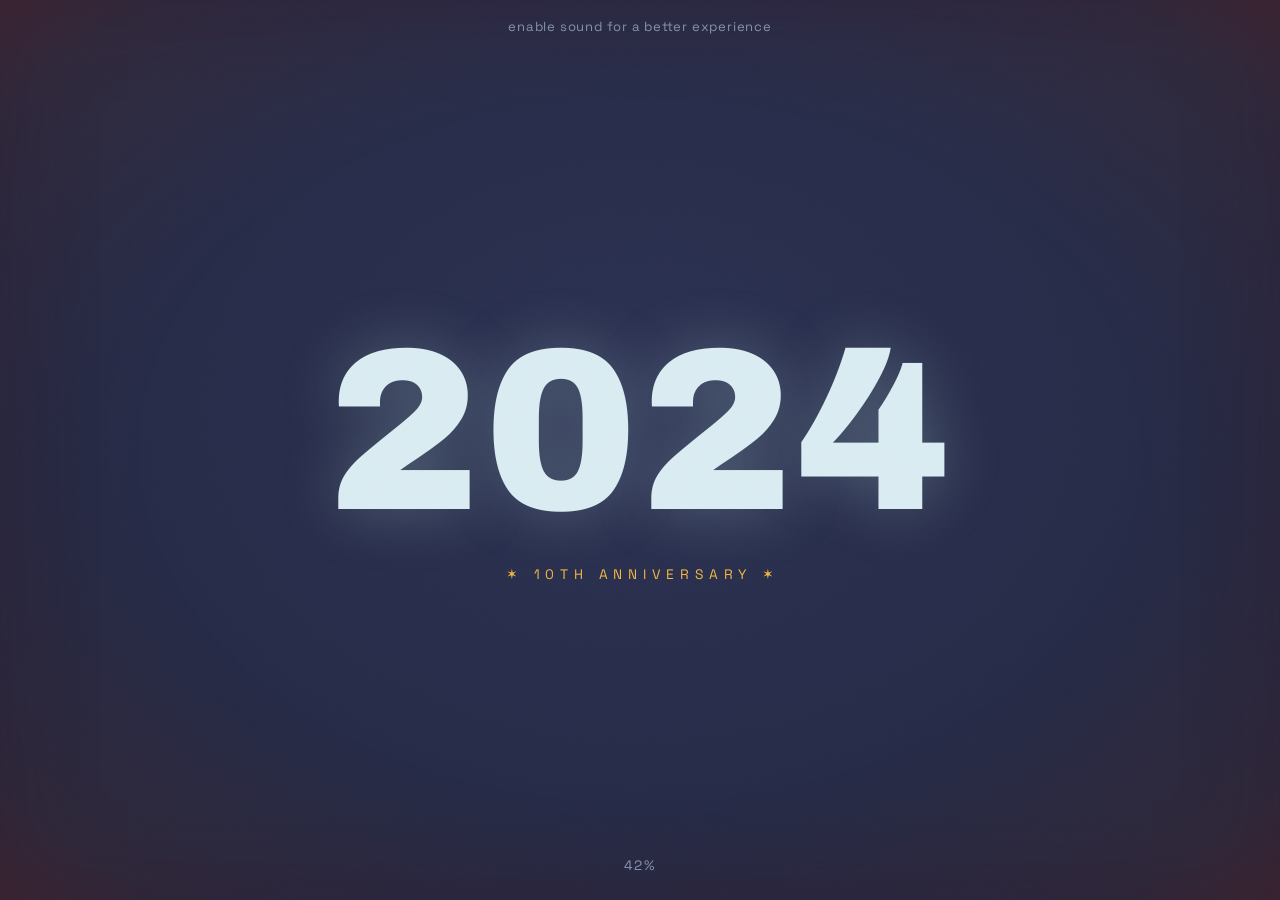
==== index.html @ e43813e8 "Ten Years of Baba - Baba Entertainment 10th anniversary site Interactive comic-scrapbook (2016-2026)" ====
<!DOCTYPE html>
<html lang="en">
<head>
  <meta charset="utf-8" />
  <meta name="viewport" content="width=device-width, initial-scale=1" />
  <title>Ten Years of Baba | Baba Entertainment</title>
  <meta name="description" content="Ten Years of Baba — the interactive anniversary scrapbook of Baba Entertainment, 2016–2026. Scroll through a decade of play, year by year." />
  <link rel="preconnect" href="https://fonts.googleapis.com" />
  <link rel="preconnect" href="https://fonts.gstatic.com" crossorigin />
  <link href="https://fonts.googleapis.com/css2?family=Archivo+Black&family=Patrick+Hand&family=Space+Grotesk:wght@400;500;700&display=swap" rel="stylesheet" />
  <link rel="stylesheet" href="css/style.css" />
</head>
<body>
  <div id="app"></div>
  <div class="grain"></div>
  <div class="vignette"></div>
  <script src="js/app.js"></script>
</body>
</html>
---- css/style.css ----
/* ============================================================
   TEN YEARS OF BABA — Baba Entertainment 10th anniversary
   Interactive year-by-year scrapbook.
   All content lives in content.json — this file is look & motion.
   ============================================================ */

@property --dot {
  syntax: "<number>";
  inherits: false;
  initial-value: 0;
}

:root {
  --ink: #1c1f2e;
  --navy: #262b47;
  --navy-deep: #1e2238;
  --paper: #e3e6ea;
  --paper-hi: #f4f5f7;
  --mist: #c9cdd6;
  --accent: #e8643c;
  --accent-dark: #c84e2b;
  --teal: #bfe9e2;
  --teal-deep: #6fc7bd;
  --gold: #f2b441;

  --font-display: "Archivo Black", "Arial Black", sans-serif;
  --font-ui: "Space Grotesk", "Segoe UI", sans-serif;
  --font-hand: "Patrick Hand", "Comic Sans MS", cursive;
}

* { margin: 0; padding: 0; box-sizing: border-box; }

html, body {
  height: 100%;
  overflow: hidden;
  background: var(--navy);
  font-family: var(--font-ui);
  color: var(--ink);
  -webkit-font-smoothing: antialiased;
}

a { color: inherit; text-decoration: none; }
button { font: inherit; background: none; border: none; cursor: pointer; color: inherit; }

#app { position: fixed; inset: 0; }

/* ---------- film grain + vignette overlays ---------- */
.grain {
  position: fixed; inset: -100px; z-index: 90; pointer-events: none;
  background-image: url("data:image/svg+xml,%3Csvg xmlns='http://www.w3.org/2000/svg' width='220' height='220'%3E%3Cfilter id='n'%3E%3CfeTurbulence type='fractalNoise' baseFrequency='0.9' numOctaves='2' stitchTiles='stitch'/%3E%3CfeColorMatrix type='saturate' values='0'/%3E%3C/filter%3E%3Crect width='100%25' height='100%25' filter='url(%23n)' opacity='0.55'/%3E%3C/svg%3E");
  opacity: 0.16;
  mix-blend-mode: overlay;
  animation: grain-jitter 0.9s steps(6) infinite;
}
@keyframes grain-jitter {
  0% { transform: translate(0, 0); }
  20% { transform: translate(-30px, 20px); }
  40% { transform: translate(25px, -35px); }
  60% { transform: translate(-20px, -15px); }
  80% { transform: translate(35px, 25px); }
  100% { transform: translate(0, 0); }
}

.vignette {
  position: fixed; inset: 0; z-index: 91; pointer-events: none;
  background:
    radial-gradient(ellipse at center, transparent 55%, rgba(120, 60, 50, 0.18) 88%, rgba(110, 45, 40, 0.42) 100%);
  box-shadow: inset 0 0 90px rgba(40, 25, 50, 0.35);
}

/* ---------- intro / loader ---------- */
.intro {
  position: fixed; inset: 0; z-index: 80;
  background:
    radial-gradient(ellipse at 50% 45%, #2c3252 0%, var(--navy) 55%, var(--navy-deep) 100%);
  color: var(--teal);
  display: flex; flex-direction: column;
  align-items: center; justify-content: center;
  transition: opacity 1.1s ease, visibility 1.1s;
  cursor: pointer;
}
.intro.hidden { opacity: 0; visibility: hidden; pointer-events: none; }

.intro-hint {
  position: absolute; top: 18px; left: 0; width: 100%;
  text-align: center;
  font-size: 0.82rem; letter-spacing: 0.06em;
  color: #8fa3c0;
}

.intro-year {
  font-family: var(--font-display);
  font-size: clamp(6rem, 18vw, 15rem);
  line-height: 1;
  letter-spacing: 0.01em;
  color: #d9ecf2;
  text-shadow: 0 0 60px rgba(191, 233, 226, 0.25);
  user-select: none;
  font-variant-numeric: tabular-nums;
}

.intro-progress {
  position: absolute; bottom: 26px; left: 0; width: 100%;
  text-align: center;
  font-size: 0.85rem; letter-spacing: 0.08em;
  color: #8fa3c0;
  min-height: 1.2em;
}

.intro-enter {
  display: flex; gap: 14px; margin-top: 34px;
  opacity: 0; transform: translateY(14px);
  transition: opacity 0.7s ease, transform 0.7s ease;
  pointer-events: none;
}
.intro.ready .intro-enter { opacity: 1; transform: none; pointer-events: auto; }
.intro-enter button {
  font-family: var(--font-ui);
  font-size: 0.85rem; letter-spacing: 0.1em;
  color: #d9ecf2;
  border: 1px solid rgba(217, 236, 242, 0.55);
  padding: 11px 22px;
  background: rgba(217, 236, 242, 0.04);
  transition: background 0.25s, color 0.25s;
}
.intro-enter button:hover { background: #d9ecf2; color: var(--navy); }

/* ---------- iris page transition ---------- */
.iris {
  position: fixed; inset: 0; z-index: 70; pointer-events: none;
  background: var(--navy-deep);
  opacity: 0;
  transition: opacity 0.55s ease;
}
.iris.on { opacity: 1; pointer-events: auto; }

/* ---------- page chrome (header / footer) ---------- */
.chrome { position: fixed; inset: 0; z-index: 50; pointer-events: none; }
.chrome > * { pointer-events: auto; }

.hdr {
  position: absolute; top: 0; left: 0; width: 100%;
  display: flex; align-items: flex-start; justify-content: space-between;
  padding: 18px 24px 0;
  font-size: 0.82rem; letter-spacing: 0.14em; text-transform: uppercase;
}
.hdr-left { display: flex; gap: 18px; align-items: baseline; white-space: nowrap; }
.hdr-left .hdr-yearnum { font-weight: 700; }
.hdr-left .hdr-sep { opacity: 0.35; }

.hdr-center {
  position: absolute; left: 50%; top: 0; transform: translateX(-50%);
  display: flex; align-items: flex-start; gap: 26px;
}
.hdr-center .hdr-link {
  margin-top: 14px;
  padding-bottom: 4px;
  border-bottom: 1px solid currentColor;
  transition: opacity 0.2s;
}
.hdr-center .hdr-link:hover { opacity: 0.55; }

/* the diamond logo */
.logo {
  display: flex; flex-direction: column; align-items: center;
  transform-origin: top center;
  filter: drop-shadow(0 4px 10px rgba(30, 34, 56, 0.25));
  transition: transform 0.3s ease;
}
.logo:hover { transform: scale(1.06) rotate(-2deg); }
.logo-card {
  background: var(--teal);
  border: 2px solid var(--ink);
  padding: 7px 13px 6px;
  text-align: center;
  clip-path: polygon(8% 0, 92% 0, 100% 55%, 50% 100%, 0 55%);
  min-width: 118px;
}
.logo-top {
  font-family: var(--font-display);
  font-size: 1.02rem; line-height: 1;
  color: var(--accent);
  -webkit-text-stroke: 0.6px var(--ink);
  letter-spacing: 0.02em;
  transform: skewX(-6deg);
}
.logo-bottom {
  font-family: var(--font-display);
  font-size: 0.78rem; line-height: 1.25;
  color: #eef7f5;
  -webkit-text-stroke: 0.5px var(--ink);
  transform: skewX(-6deg);
  margin-bottom: 8px;
}

.hdr-right { display: flex; gap: 14px; align-items: center; }
.sound-toggle { letter-spacing: 0.14em; opacity: 0.7; transition: opacity 0.2s; }
.sound-toggle:hover { opacity: 1; }
.sound-toggle.muted { text-decoration: line-through; }

.ftr {
  position: absolute; bottom: 0; left: 0; width: 100%;
  display: flex; align-items: center; justify-content: space-between;
  padding: 0 24px 16px;
  font-size: 0.8rem; letter-spacing: 0.1em;
}
.ftr-center {
  position: absolute; left: 50%; transform: translateX(-50%);
  text-transform: uppercase; font-size: 0.74rem; letter-spacing: 0.1em;
  opacity: 0.75;
  white-space: nowrap;
}
.ftr a { border-bottom: 1px solid transparent; transition: border-color 0.2s; }
.ftr a:hover { border-color: currentColor; }

/* ---------- year chapter page ---------- */
.page { position: absolute; inset: 0; }

.page-year {
  background:
    radial-gradient(900px 480px at 18% 30%, rgba(38, 43, 71, 0.10), transparent 70%),
    radial-gradient(800px 520px at 78% 64%, rgba(38, 43, 71, 0.12), transparent 70%),
    radial-gradient(700px 420px at 55% 12%, rgba(255, 255, 255, 0.5), transparent 70%),
    linear-gradient(160deg, var(--paper-hi) 0%, var(--paper) 48%, var(--mist) 100%);
  color: var(--ink);
}

/* giant ghost year behind the strip */
.ghost-year {
  position: absolute; top: 50%; left: 0;
  transform: translateY(-50%);
  font-family: var(--font-display);
  font-size: clamp(18rem, 55vh, 34rem);
  line-height: 1;
  color: rgba(38, 43, 71, 0.05);
  white-space: nowrap;
  user-select: none;
  will-change: transform;
}

/* the horizontal strip */
.strip {
  position: absolute; top: 0; left: 0; height: 100%;
  display: flex; align-items: center;
  gap: clamp(60px, 8vw, 140px);
  padding: 0 max(12vw, 120px);
  will-change: transform;
}

/* one comic panel = photo placeholder + bubble */
.panel {
  position: relative;
  flex: 0 0 auto;
  width: clamp(340px, 44vw, 660px);
  aspect-ratio: 4 / 3;
}
.panel:nth-child(odd) { transform: rotate(-0.8deg) translateY(2.5%); }
.panel:nth-child(even) { transform: rotate(0.7deg) translateY(-2.5%); }

.panel-frame {
  position: absolute; inset: 0;
  background: #fff;
  border: 3px solid var(--ink);
  border-radius: 4px;
  box-shadow: 7px 9px 0 rgba(28, 31, 46, 0.16);
  overflow: hidden;

  /* halftone-dot reveal */
  --dot: 0;
  -webkit-mask-image: radial-gradient(circle, #000 calc(var(--dot) * 1%), transparent calc(var(--dot) * 1% + 14%));
  mask-image: radial-gradient(circle, #000 calc(var(--dot) * 1%), transparent calc(var(--dot) * 1% + 14%));
  -webkit-mask-size: 18px 18px;
  mask-size: 18px 18px;
  -webkit-mask-repeat: repeat;
  mask-repeat: repeat;
  transition: --dot 1.1s cubic-bezier(0.25, 0.7, 0.3, 1);
}
.panel.on .panel-frame { --dot: 100; }

/* graceful fallback if @property unsupported */
@supports not (background: paint(x)) {
  .panel-frame { mask-image: none; -webkit-mask-image: none; opacity: 0; transition: opacity 0.9s ease; }
  .panel.on .panel-frame { opacity: 1; }
}

.panel-photo {
  position: absolute; inset: 0;
  width: 100%; height: 100%;
  object-fit: cover;
  filter: grayscale(1) contrast(1.06) brightness(1.02);
}

/* placeholder shown until a real photo is dropped in /photos */
.panel-placeholder {
  position: absolute; inset: 0;
  display: flex; flex-direction: column;
  align-items: center; justify-content: center; gap: 10px;
  background:
    radial-gradient(circle at 30% 25%, rgba(38, 43, 71, 0.07), transparent 55%),
    radial-gradient(circle at 75% 70%, rgba(38, 43, 71, 0.09), transparent 50%),
    repeating-linear-gradient(45deg, #f1f2f4 0 14px, #e9ebee 14px 28px);
  color: #8a90a3;
  text-align: center;
  padding: 18px;
}
.panel-placeholder::before {
  content: "";
  width: 58px; height: 44px;
  border: 3px solid currentColor; border-radius: 6px;
  background:
    radial-gradient(circle at 50% 58%, currentColor 0 9px, transparent 10px),
    linear-gradient(currentColor 0 0) 50% -6px / 26px 10px no-repeat;
  opacity: 0.55;
}
.panel-placeholder .ph-label {
  font-size: 0.78rem; letter-spacing: 0.12em; text-transform: uppercase;
}
.panel-placeholder .ph-path {
  font-family: monospace; font-size: 0.8rem;
  background: rgba(38, 43, 71, 0.08);
  padding: 3px 10px; border-radius: 3px;
}

/* halftone corner decoration on each panel */
.panel-dots {
  position: absolute; right: -26px; bottom: -22px;
  width: 110px; height: 90px;
  background-image: radial-gradient(circle, rgba(28, 31, 46, 0.5) 0 2.2px, transparent 2.6px);
  background-size: 11px 11px;
  -webkit-mask-image: radial-gradient(ellipse at 70% 70%, #000 30%, transparent 72%);
  mask-image: radial-gradient(ellipse at 70% 70%, #000 30%, transparent 72%);
  z-index: -1;
}

/* ---------- speech bubble ---------- */
.bubble {
  position: absolute;
  max-width: min(72%, 330px);
  background: #fff;
  border: 2.5px solid var(--ink);
  border-radius: 14px;
  padding: 12px 18px;
  font-family: var(--font-hand);
  font-size: clamp(1rem, 1.45vw, 1.3rem);
  line-height: 1.25;
  text-align: center;
  box-shadow: 4px 5px 0 rgba(28, 31, 46, 0.18);
  z-index: 3;
  opacity: 0;
  transform: scale(0.5) rotate(-4deg);
  transition: opacity 0.45s ease 0.55s, transform 0.55s cubic-bezier(0.34, 1.56, 0.64, 1) 0.55s;
}
.panel.on .bubble { opacity: 1; transform: scale(1) rotate(0deg); }

.bubble::after {
  content: "";
  position: absolute;
  width: 16px; height: 16px;
  background: #fff;
  border-right: 2.5px solid var(--ink);
  border-bottom: 2.5px solid var(--ink);
}

.bubble.top-left    { top: -12%; left: -6%; }
.bubble.top-right   { top: -12%; right: -6%; }
.bubble.bottom-left { bottom: -12%; left: -6%; }
.bubble.bottom-right{ bottom: -12%; right: -6%; }

.bubble.top-left::after,
.bubble.top-right::after { bottom: -10px; transform: rotate(45deg); }
.bubble.top-left::after { left: 26px; }
.bubble.top-right::after { right: 26px; }

.bubble.bottom-left::after,
.bubble.bottom-right::after { top: -10px; transform: rotate(-135deg); }
.bubble.bottom-left::after { left: 26px; }
.bubble.bottom-right::after { right: 26px; }

/* ---------- chapter title card (first slide) ---------- */
.title-card {
  flex: 0 0 auto;
  display: flex; flex-direction: column; justify-content: center;
  min-width: clamp(300px, 34vw, 520px);
}
.title-card .tc-label {
  font-size: 0.85rem; letter-spacing: 0.3em; text-transform: uppercase;
  color: var(--accent);
  margin-bottom: 10px;
}
.title-card .tc-year {
  font-family: var(--font-display);
  font-size: clamp(4.5rem, 10vw, 8.5rem);
  line-height: 0.95;
  background: linear-gradient(100deg, var(--ink) 0%, var(--ink) 34%, var(--accent) 46%, var(--gold) 54%, var(--ink) 66%, var(--ink) 100%);
  background-size: 260% 100%;
  -webkit-background-clip: text;
  background-clip: text;
  color: transparent;
  animation: shimmer 4.5s linear infinite;
}
@keyframes shimmer {
  from { background-position: 130% 0; }
  to   { background-position: -130% 0; }
}
.title-card .tc-title {
  font-family: var(--font-hand);
  font-size: clamp(1.5rem, 2.6vw, 2.3rem);
  margin-top: 12px;
  color: var(--navy);
}
.title-card .tc-scroll {
  margin-top: 28px;
  font-size: 0.75rem; letter-spacing: 0.22em; text-transform: uppercase;
  opacity: 0.55;
  animation: nudge 2.2s ease-in-out infinite;
}
@keyframes nudge {
  0%, 100% { transform: translateX(0); }
  50% { transform: translateX(12px); }
}

/* ---------- end card (last slide → next year) ---------- */
.end-card {
  flex: 0 0 auto;
  display: flex; flex-direction: column; align-items: flex-start; justify-content: center;
  min-width: clamp(320px, 38vw, 560px);
  cursor: pointer;
}
.end-card .ec-label {
  font-size: 0.8rem; letter-spacing: 0.3em; text-transform: uppercase;
  color: var(--accent);
  margin-bottom: 8px;
}
.end-card .ec-year {
  font-family: var(--font-display);
  font-size: clamp(4rem, 9vw, 7.5rem);
  line-height: 0.95;
  border-bottom: 5px solid var(--ink);
  background: linear-gradient(100deg, var(--ink) 0%, var(--ink) 34%, var(--accent) 46%, var(--gold) 54%, var(--ink) 66%, var(--ink) 100%);
  background-size: 260% 100%;
  -webkit-background-clip: text;
  background-clip: text;
  color: transparent;
  animation: shimmer 4.5s linear infinite;
  transition: border-color 0.25s, transform 0.3s;
}
.end-card:hover .ec-year { border-color: var(--accent); transform: translateX(10px); }
.end-card .ec-title {
  font-family: var(--font-hand);
  font-size: clamp(1.3rem, 2.2vw, 1.9rem);
  margin-top: 10px; opacity: 0.8;
}

/* scroll progress hairline */
.progress {
  position: absolute; bottom: 0; left: 0;
  height: 3px; width: 0%;
  background: var(--accent);
  z-index: 55;
  transition: width 0.15s linear;
}

/* ---------- years index ---------- */
.page-years {
  background:
    radial-gradient(ellipse at 50% 40%, #2e3457 0%, var(--navy) 60%, var(--navy-deep) 100%);
  color: var(--teal);
  overflow-y: auto;
  scrollbar-width: none;
}
.page-years::-webkit-scrollbar { display: none; }

.years-list {
  min-height: 100%;
  display: flex; flex-direction: column;
  align-items: center; justify-content: center;
  padding: 110px 20px 80px;
}
.year-row {
  display: flex; align-items: baseline; gap: 22px;
  font-family: var(--font-display);
  font-size: clamp(2.6rem, 7.5vh, 4.6rem);
  line-height: 1.12;
  color: transparent;
  -webkit-text-stroke: 1.5px rgba(217, 236, 242, 0.6);
  transition: color 0.25s, -webkit-text-stroke-color 0.25s, transform 0.25s;
}
.year-row .yr-title {
  font-family: var(--font-hand);
  font-size: 0.32em;
  color: rgba(217, 236, 242, 0.45);
  -webkit-text-stroke: 0;
  letter-spacing: 0.04em;
  transition: color 0.25s;
}
.year-row:hover {
  color: var(--accent);
  -webkit-text-stroke-color: var(--accent);
  transform: translateX(14px) skewX(-3deg);
}
.year-row:hover .yr-title { color: var(--teal); }

/* ---------- about ---------- */
.page-about {
  background:
    radial-gradient(ellipse at 50% 35%, #2e3457 0%, var(--navy) 60%, var(--navy-deep) 100%);
  color: #d9ecf2;
  display: flex; align-items: center; justify-content: center;
}
.about-box { max-width: 620px; padding: 90px 28px; text-align: center; }
.about-box h1 {
  font-family: var(--font-display);
  font-size: clamp(2.4rem, 6vw, 4rem);
  margin-bottom: 26px;
  color: var(--teal);
}
.about-box p {
  font-size: 1.02rem; line-height: 1.65;
  margin-bottom: 16px;
  color: rgba(217, 236, 242, 0.85);
}

/* dark chrome variant for navy pages */
.chrome.dark { color: #d9ecf2; }

/* ============================================================
   CELEBRATION LAYER — confetti, badges, recap page, extra motion
   ============================================================ */

/* confetti canvas sits above content, below grain/vignette */
.confetti {
  position: fixed; inset: 0; z-index: 60;
  pointer-events: none;
}

/* "10 YEARS!" starburst sticker */
.badge10 {
  position: absolute;
  top: -34px; right: -18px;
  width: 104px; height: 104px;
  display: flex; align-items: center; justify-content: center;
  text-align: center;
  background: var(--gold);
  color: var(--ink);
  font-family: var(--font-display);
  font-size: 0.78rem;
  line-height: 1.15;
  clip-path: polygon(100% 50%, 83.3% 63.8%, 85.4% 85.4%, 63.8% 83.3%, 50% 100%, 36.2% 83.3%, 14.6% 85.4%, 16.7% 63.8%, 0% 50%, 16.7% 36.2%, 14.6% 14.6%, 36.2% 16.7%, 50% 0%, 63.8% 16.7%, 85.4% 14.6%, 83.3% 36.2%);
  animation: badge-wobble 3.2s ease-in-out infinite;
  filter: drop-shadow(3px 4px 0 rgba(28, 31, 46, 0.3));
  z-index: 4;
}
.badge10 span { transform: rotate(-8deg); display: block; padding: 0 16px; }
@keyframes badge-wobble {
  0%, 100% { transform: rotate(-9deg) scale(1); }
  50% { transform: rotate(9deg) scale(1.07); }
}
.title-card { position: relative; }
.end-card { position: relative; }
.end-card .badge10 { top: -56px; right: 22px; }

/* photo wrapper (panel + recap share it) */
.photo-wrap { position: absolute; inset: 0; }

/* staggered entrance for the chapter title card */
@keyframes fade-up {
  from { opacity: 0; transform: translateY(28px); }
  to   { opacity: 1; transform: translateY(0); }
}
.title-card > * { animation: fade-up 0.8s cubic-bezier(0.22, 1, 0.36, 1) backwards; }
.title-card > :nth-child(1) { animation-delay: 0.15s; }
.title-card > :nth-child(2) { animation-delay: 0.28s; }
.title-card > :nth-child(3) { animation-delay: 0.42s; }
.title-card > :nth-child(4) { animation-delay: 0.6s; }
.title-card > .badge10 { animation: fade-up 0.8s 0.75s cubic-bezier(0.22, 1, 0.36, 1) backwards, badge-wobble 3.2s 1.6s ease-in-out infinite; }

/* gentle float for revealed panels + bobbing bubbles */
@keyframes panel-float {
  0%, 100% { transform: translateY(0); }
  50% { transform: translateY(-7px); }
}
.panel.on .panel-frame { animation: panel-float 6s ease-in-out 1.4s infinite; }

@keyframes bub-bob {
  0%, 100% { transform: scale(1) translateY(0) rotate(0deg); }
  50% { transform: scale(1) translateY(-7px) rotate(-1.2deg); }
}
.panel.on .bubble { animation: bub-bob 4.6s ease-in-out 1.4s infinite; }

/* end card entrance */
.end-card { opacity: 0; transform: translateX(70px); transition: opacity 0.8s ease, transform 0.9s cubic-bezier(0.22, 1, 0.36, 1); }
.end-card.on { opacity: 1; transform: translateX(0); }

/* ---------- year recap: vertical comic-book page ---------- */
.recap {
  flex: 0 0 auto;
  display: flex; flex-direction: column;
  align-items: center;
  gap: 16px;
  opacity: 0; transform: translateY(46px);
  transition: opacity 0.7s ease, transform 0.8s cubic-bezier(0.22, 1, 0.36, 1);
}
.recap.on { opacity: 1; transform: translateY(0); }

.recap-kicker {
  font-family: var(--font-hand);
  font-size: clamp(1.2rem, 2vw, 1.7rem);
  color: var(--navy);
  letter-spacing: 0.02em;
}
.recap-kicker b { color: var(--accent); }

.recap-page {
  width: clamp(280px, 26vw, 400px);
  height: min(72vh, 640px);
  background: #fff;
  border: 3px solid var(--ink);
  border-radius: 4px;
  box-shadow: 9px 11px 0 rgba(28, 31, 46, 0.18);
  padding: 12px;
  display: flex; flex-direction: column;
  gap: 10px;
  transform: rotate(-1.2deg);
}

.recap-head {
  display: flex; justify-content: space-between; align-items: baseline;
  font-family: var(--font-display);
  font-size: 0.95rem;
  border-bottom: 3px solid var(--ink);
  padding-bottom: 7px;
}
.recap-head span:first-child { color: var(--accent); }
.recap-head span:last-child { font-family: var(--font-hand); font-size: 1rem; }

.recap-row {
  position: relative;
  flex: 1;
  min-height: 0;
  border: 2.5px solid var(--ink);
  border-radius: 2px;
  overflow: hidden;
  background: repeating-linear-gradient(45deg, #f1f2f4 0 12px, #e9ebee 12px 24px);
  opacity: 0;
}
.recap-row:nth-child(odd) { transform: rotate(0.4deg); }
.recap.on .recap-row {
  animation: rec-pop 0.55s cubic-bezier(0.34, 1.56, 0.64, 1) both;
  /* timed so each row appears as its flying photo lands on the page */
  animation-delay: calc(0.7s + var(--r) * 0.13s);
}
@keyframes rec-pop {
  from { opacity: 0; transform: scale(0.86) rotate(-2deg); }
  to   { opacity: 1; transform: scale(1) rotate(0deg); }
}

.recap-row .panel-photo { position: absolute; inset: 0; }
.recap-cap {
  position: absolute; left: 0; bottom: 0; max-width: 100%;
  background: #fff;
  border-top: 2px solid var(--ink);
  border-right: 2px solid var(--ink);
  border-radius: 0 6px 0 0;
  font-family: var(--font-hand);
  font-size: 0.82rem; line-height: 1.2;
  padding: 3px 10px;
  display: -webkit-box;
  -webkit-line-clamp: 2;
  -webkit-box-orient: vertical;
  overflow: hidden;
  z-index: 2;
}

/* compact placeholder inside recap rows */
.panel-placeholder.compact { gap: 6px; }
.panel-placeholder.compact::before { width: 30px; height: 23px; border-width: 2px; }
.panel-placeholder.compact .ph-path { font-size: 0.62rem; padding: 2px 6px; }

/* ---------- intro celebration ---------- */
.intro-year { animation: year-glow 3s ease-in-out infinite; }
@keyframes year-glow {
  0%, 100% { text-shadow: 0 0 60px rgba(191, 233, 226, 0.25); }
  50% { text-shadow: 0 0 95px rgba(242, 180, 65, 0.45), 0 0 35px rgba(191, 233, 226, 0.4); }
}
.intro-ribbon {
  margin-top: 18px;
  font-size: 0.86rem; letter-spacing: 0.42em; text-transform: uppercase;
  color: var(--gold);
  text-indent: 0.42em;
  animation: ribbon-pulse 2.6s ease-in-out infinite;
}
@keyframes ribbon-pulse {
  0%, 100% { opacity: 0.75; transform: scale(1); }
  50% { opacity: 1; transform: scale(1.045); }
}

/* ---------- years index celebration ---------- */
@keyframes row-in {
  from { opacity: 0; transform: translateY(26px); }
  to   { opacity: 1; }
}
.year-row {
  opacity: 0;
  animation: row-in 0.7s cubic-bezier(0.22, 1, 0.36, 1) forwards;
  animation-delay: calc(0.12s + var(--i, 0) * 0.07s);
}
.year-row::after {
  content: "\2738";
  font-size: 0.38em;
  color: var(--gold);
  -webkit-text-stroke: 0;
  opacity: 0;
  transform: scale(0.3) rotate(-90deg);
  transition: opacity 0.25s, transform 0.4s cubic-bezier(0.34, 1.56, 0.64, 1);
  margin-left: 6px;
}
.year-row:hover::after { opacity: 1; transform: scale(1) rotate(0deg); }

/* logo gets a festive sway */
@keyframes logo-sway {
  0%, 100% { transform: rotate(-1.6deg); }
  50% { transform: rotate(1.6deg); }
}
.logo { animation: logo-sway 5.5s ease-in-out infinite; }
.logo:hover { animation-play-state: paused; }

/* ============================================================
   THE BOOK — cover intro, fly-in recap build, finale album
   ============================================================ */

/* --- intro restructure: loader crossfades into the closed book --- */
.intro-load {
  position: absolute; top: 50%; left: 50%;
  transform: translate(-50%, -50%);
  display: flex; flex-direction: column; align-items: center;
  transition: opacity 0.7s ease, transform 0.7s ease;
}
.intro.ready .intro-load {
  opacity: 0;
  transform: translate(-50%, -50%) scale(0.6);
  pointer-events: none;
}

/* --- the closed comic book --- */
.book {
  position: absolute; top: 47%; left: 50%;
  height: clamp(320px, 58vh, 480px);
  aspect-ratio: 0.72;
  perspective: 1700px;
  opacity: 0;
  transform: translate(-50%, -50%) scale(0.72) rotateX(10deg);
  transition: opacity 0.9s ease 0.15s, transform 0.9s cubic-bezier(0.22, 1, 0.36, 1) 0.15s;
  pointer-events: none;
  cursor: pointer;
}
.intro.ready .book {
  opacity: 1;
  transform: translate(-50%, -50%) scale(1);
  pointer-events: auto;
}
.intro.ready .book.open {
  transform: translate(-50%, -50%) translateX(16%) scale(1.06);
  transition: transform 1.5s cubic-bezier(0.65, 0, 0.35, 1);
}

.book-inner {
  position: relative; width: 100%; height: 100%;
  transform-style: preserve-3d;
}

/* first page revealed under the cover */
.book-under {
  position: absolute; inset: 0;
  background: linear-gradient(150deg, #fdfdfd 0%, var(--paper) 100%);
  border: 3px solid var(--ink);
  border-radius: 3px 8px 8px 3px;
  display: flex; flex-direction: column; align-items: center; justify-content: center;
  gap: 8px; text-align: center; padding: 20px;
  box-shadow: 10px 14px 32px rgba(10, 12, 24, 0.55);
}
/* stacked page edges on the right */
.book-under::after {
  content: "";
  position: absolute; top: 6px; bottom: 6px; right: -7px; width: 7px;
  background: repeating-linear-gradient(to bottom, #fff 0 3px, #cfd3da 3px 4px);
  border: 1px solid var(--ink); border-left: 0;
  border-radius: 0 3px 3px 0;
}
.bu-kicker { font-size: 0.7rem; letter-spacing: 0.3em; text-transform: uppercase; color: var(--accent); }
.bu-year {
  font-family: var(--font-display);
  font-size: clamp(3rem, 9vh, 4.6rem); line-height: 1;
  color: var(--ink);
}
.bu-title { font-family: var(--font-hand); font-size: 1.4rem; color: var(--navy); }
.bu-hint { margin-top: 14px; font-family: var(--font-hand); font-size: 1rem; opacity: 0.5; color: var(--ink); }

/* the front cover */
.book-cover {
  position: absolute; inset: 0;
  transform-origin: left center;
  transform-style: preserve-3d;
  transition: transform 1.5s cubic-bezier(0.65, 0, 0.35, 1);
  background: linear-gradient(155deg, #2f3658 0%, var(--navy) 55%, var(--navy-deep) 100%);
  border: 3px solid var(--ink);
  border-radius: 3px 8px 8px 3px;
  box-shadow: 0 18px 40px rgba(10, 12, 24, 0.6);
  z-index: 2;
}
.book.open .book-cover { transform: rotateY(-167deg); }
/* spine highlight */
.book-cover::before {
  content: "";
  position: absolute; top: 0; bottom: 0; left: 0; width: 14px;
  background: linear-gradient(to right, rgba(0,0,0,0.45), transparent);
}

.bc-frame {
  position: absolute; inset: 12px;
  border: 2px solid rgba(191, 233, 226, 0.5);
  border-radius: 4px;
  display: flex; flex-direction: column; align-items: center; justify-content: center;
  text-align: center; padding: 18px; gap: 4px;
  backface-visibility: hidden;
  background:
    radial-gradient(circle at 85% 12%, rgba(242, 180, 65, 0.14), transparent 45%),
    radial-gradient(circle at 12% 88%, rgba(232, 100, 60, 0.12), transparent 45%);
}
.bc-top {
  font-family: var(--font-display);
  font-size: clamp(1.7rem, 4.6vh, 2.5rem); line-height: 1;
  color: var(--accent);
  -webkit-text-stroke: 1px var(--ink);
  transform: skewX(-5deg);
  text-shadow: 3px 3px 0 var(--ink);
}
.bc-bottom {
  font-family: var(--font-display);
  font-size: clamp(1.2rem, 3.4vh, 1.8rem); line-height: 1.1;
  color: var(--teal);
  -webkit-text-stroke: 0.8px var(--ink);
  transform: skewX(-5deg);
  text-shadow: 2px 2px 0 var(--ink);
}
.bc-sub {
  margin-top: 14px;
  font-size: 0.74rem; letter-spacing: 0.16em; text-transform: uppercase;
  color: rgba(217, 236, 242, 0.7);
}
.bc-press {
  margin-top: 26px;
  font-family: var(--font-hand);
  font-size: 1.15rem;
  color: var(--gold);
  animation: press-pulse 1.9s ease-in-out infinite;
}
@keyframes press-pulse {
  0%, 100% { opacity: 0.65; transform: scale(1); }
  50% { opacity: 1; transform: scale(1.09); }
}
.book .badge10 { top: -30px; right: -26px; backface-visibility: hidden; }

/* enter buttons sit under the book */
.intro-enter {
  position: absolute; left: 50%; top: calc(47% + clamp(160px, 29vh, 240px) + 22px);
  transform: translateX(-50%);
  margin-top: 0;
}
.intro.ready .intro-enter { transform: translateX(-50%); }
/* fade controls away while the book swings open */
.intro:has(.book.open) .intro-enter,
.intro:has(.book.open) .intro-hint { opacity: 0; pointer-events: none; transition: opacity 0.4s; }

/* --- photos flying into the recap page --- */
.fly-clone {
  position: fixed;
  z-index: 65;
  margin: 0;
  background: #fff;
  border: 3px solid var(--ink);
  border-radius: 3px;
  overflow: hidden;
  pointer-events: none;
  transform-origin: top left;
  -webkit-mask-image: none !important;
  mask-image: none !important;
  animation: none !important;
  box-shadow: 0 14px 30px rgba(28, 31, 46, 0.3);
  transition: transform 1s cubic-bezier(0.55, 0.05, 0.25, 1), opacity 0.4s ease;
  opacity: 1;
}

.panel.absorbed { transition: opacity 0.9s ease 0.25s; opacity: 0.12; }
.panel.absorbed .panel-frame, .panel.absorbed .bubble { animation: none !important; }
.panel.absorbed .bubble { opacity: 0; transition: opacity 0.5s ease; }

/* --- finale album (#/book) --- */
.page-book {
  background:
    radial-gradient(ellipse at 50% 38%, #2e3457 0%, var(--navy) 60%, var(--navy-deep) 100%);
  color: var(--teal);
  display: flex; align-items: center; justify-content: center;
}

.finale-book {
  display: flex; flex-direction: column; align-items: center; gap: 16px;
  perspective: 2400px;
}
.fb-spread {
  position: relative;
  display: flex;
  width: min(88vw, 960px);
  height: min(72vh, 640px);
  transform-style: preserve-3d;
  filter: drop-shadow(0 24px 50px rgba(8, 10, 22, 0.65));
}
.fb-page {
  position: relative;
  width: 50%; height: 100%;
  background: #fdfdfd;
  border: 3px solid var(--ink);
  overflow: hidden;
  cursor: default;
}
.fb-page.can-flip { cursor: pointer; }
.fb-left { border-radius: 8px 0 0 8px; border-right-width: 1.5px; }
.fb-right { border-radius: 0 8px 8px 0; border-left-width: 1.5px; }
/* spine shading */
.fb-left::after, .fb-right::after {
  content: ""; position: absolute; top: 0; bottom: 0; width: 26px; pointer-events: none; z-index: 3;
}
.fb-left::after { right: 0; background: linear-gradient(to left, rgba(28,31,46,0.18), transparent); }
.fb-right::after { left: 0; background: linear-gradient(to right, rgba(28,31,46,0.18), transparent); }

/* recap pages fill the album pages, rows always visible */
.fb-page .recap-page, .fb-flipper .recap-page {
  width: 100%; height: 100%;
  border: 0; border-radius: 0; box-shadow: none;
  transform: none;
}
.fb-page .recap-row, .fb-flipper .recap-row { opacity: 1; animation: none; }

.fb-blank { width: 100%; height: 100%; background: #fdfdfd; }

.fb-cover-page {
  width: 100%; height: 100%;
  position: relative;
  background: linear-gradient(155deg, #2f3658 0%, var(--navy) 60%, var(--navy-deep) 100%);
  display: flex; flex-direction: column; align-items: center; justify-content: center;
  gap: 10px; text-align: center; padding: 28px;
}
.fbc-top {
  font-family: var(--font-display);
  font-size: clamp(1.6rem, 4vw, 2.6rem); line-height: 1;
  color: var(--accent);
  -webkit-text-stroke: 1px var(--ink);
  text-shadow: 3px 3px 0 var(--ink);
  transform: skewX(-5deg);
}
.fbc-bottom {
  font-family: var(--font-display);
  font-size: clamp(1.1rem, 2.8vw, 1.8rem);
  color: var(--teal);
  -webkit-text-stroke: 0.8px var(--ink);
  text-shadow: 2px 2px 0 var(--ink);
  transform: skewX(-5deg);
}
.fbc-sub {
  margin-top: 12px;
  font-family: var(--font-hand);
  font-size: clamp(0.95rem, 1.6vw, 1.25rem);
  color: rgba(217, 236, 242, 0.8);
  max-width: 320px; line-height: 1.4;
}
.fb-cover-page .badge10 { top: 18px; right: 14px; }

/* the turning page */
.fb-flipper {
  position: absolute; top: 0;
  width: 50%; height: 100%;
  transform-style: preserve-3d;
  transition: transform 1s cubic-bezier(0.6, 0.05, 0.3, 1);
  z-index: 6;
}
.fb-flipper.fwd { right: 0; transform-origin: left center; }
.fb-flipper.fwd.go { transform: rotateY(-180deg); }
.fb-flipper.bwd { left: 0; transform-origin: right center; }
.fb-flipper.bwd.go { transform: rotateY(180deg); }
.fp-front, .fp-back {
  position: absolute; inset: 0;
  backface-visibility: hidden;
  background: #fdfdfd;
  border: 3px solid var(--ink);
  overflow: hidden;
}
.fp-back { transform: rotateY(180deg); }

.fb-hint {
  font-size: 0.78rem; letter-spacing: 0.18em; text-transform: uppercase;
  color: rgba(217, 236, 242, 0.55);
}

/* album row on the years index */
.year-row-album .yr-num { color: var(--gold); -webkit-text-stroke: 0; font-size: 0.62em; }
.year-row-album:hover { color: var(--gold); -webkit-text-stroke-color: var(--gold); }

/* smaller end-card text for "THE ALBUM" */
.ec-album { font-size: clamp(2.4rem, 5.5vw, 4.6rem) !important; }

/* ---------- responsive ---------- */
@media (max-width: 760px) {
  .hdr { padding: 12px 14px 0; font-size: 0.68rem; }
  .hdr-left .hdr-title-txt { display: none; }
  .logo-card { min-width: 92px; padding: 5px 9px 4px; }
  .logo-top { font-size: 0.82rem; }
  .logo-bottom { font-size: 0.62rem; }
  .hdr-center { gap: 12px; }
  .ftr { padding: 0 14px 12px; font-size: 0.7rem; }
  .ftr-center { display: none; }
  .panel { width: 78vw; }
  .bubble { max-width: 88%; }
  .strip { gap: 52px; padding: 0 11vw; }
}
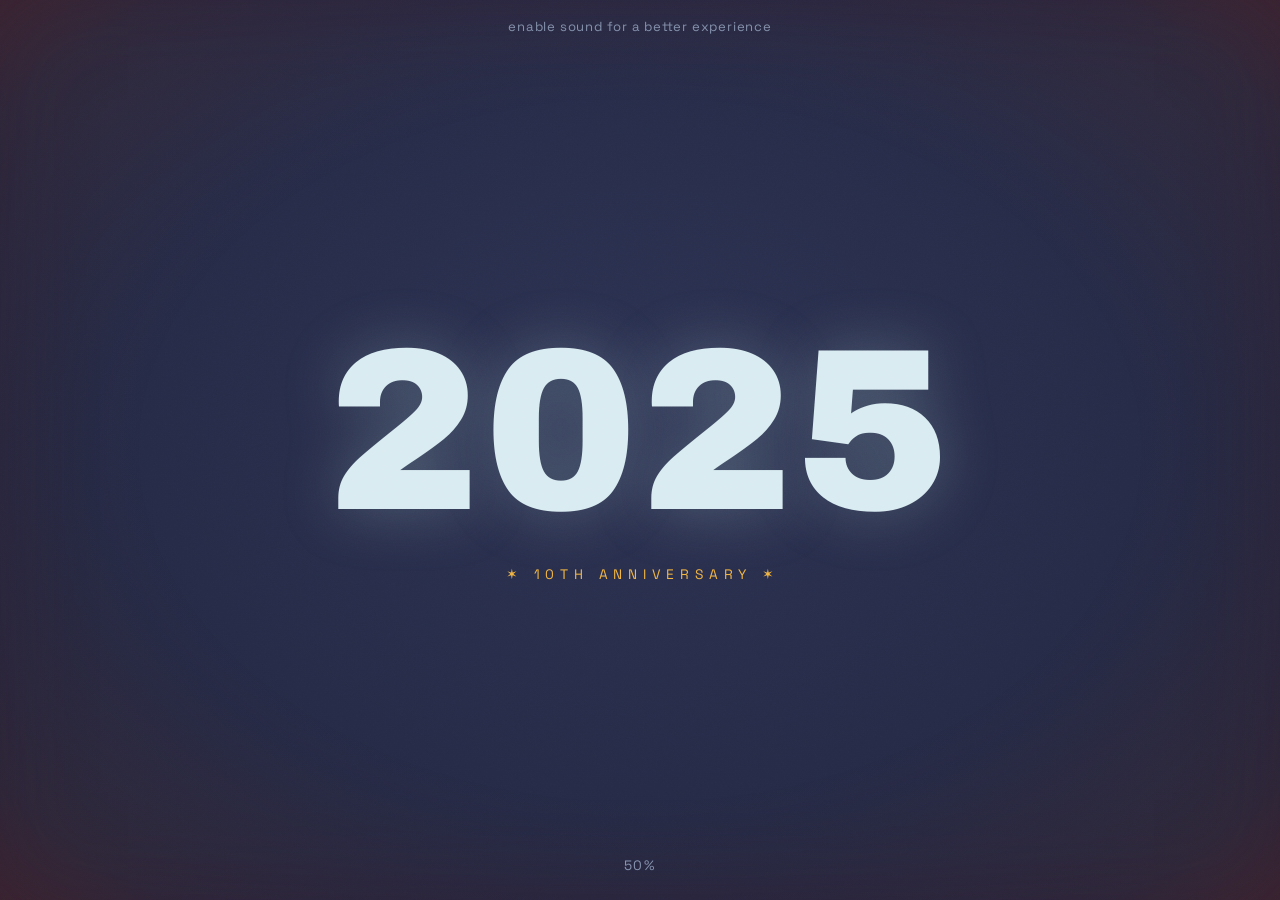
==== commit 46621b04: "Setup: add bubble-font picker (6 fonts, live preview); applies site-wide Co-Authored-By: Claude Opus" ====
--- a/index.html
+++ b/index.html
@@ -7,7 +7,7 @@
   <meta name="description" content="Ten Years of Baba — the interactive anniversary scrapbook of Baba Entertainment, 2016–2026. Scroll through a decade of play, year by year." />
   <link rel="preconnect" href="https://fonts.googleapis.com" />
   <link rel="preconnect" href="https://fonts.gstatic.com" crossorigin />
-  <link href="https://fonts.googleapis.com/css2?family=Archivo+Black&family=Patrick+Hand&family=Space+Grotesk:wght@400;500;700&display=swap" rel="stylesheet" />
+  <link href="https://fonts.googleapis.com/css2?family=Archivo+Black&family=Bangers&family=Caveat:wght@400;700&family=Comic+Neue:wght@400;700&family=Patrick+Hand&family=Shantell+Sans&family=Space+Grotesk:wght@400;500;700&display=swap" rel="stylesheet" />
   <link rel="stylesheet" href="css/style.css" />
 </head>
 <body>
--- a/css/style.css
+++ b/css/style.css
@@ -26,6 +26,7 @@
   --font-display: "Archivo Black", "Arial Black", sans-serif;
   --font-ui: "Space Grotesk", "Segoe UI", sans-serif;
   --font-hand: "Patrick Hand", "Comic Sans MS", cursive;
+  --font-bubble: var(--font-hand); /* speech-bubble font — overridable from the editor */
 }
 
 * { margin: 0; padding: 0; box-sizing: border-box; }
@@ -289,6 +290,8 @@
   object-fit: cover;
   filter: grayscale(1) contrast(1.06) brightness(1.02);
 }
+/* setup option: show photos in full color instead of the B&W comic look */
+.photos-color .panel-photo { filter: contrast(1.03) saturate(1.08) brightness(1.02); }
 
 /* placeholder shown until a real photo is dropped in /photos */
 .panel-placeholder {
@@ -340,7 +343,7 @@
   border: 2.5px solid var(--ink);
   border-radius: 14px;
   padding: 12px 18px;
-  font-family: var(--font-hand);
+  font-family: var(--font-bubble);
   font-size: clamp(1rem, 1.45vw, 1.3rem);
   line-height: 1.25;
   text-align: center;
@@ -611,17 +614,25 @@
 .recap-kicker b { color: var(--accent); }
 
 .recap-page {
-  width: clamp(280px, 26vw, 400px);
-  height: min(72vh, 640px);
+  width: clamp(380px, 44vw, 640px);
+  max-height: 82vh;
+  overflow: hidden;
   background: #fff;
   border: 3px solid var(--ink);
   border-radius: 4px;
   box-shadow: 9px 11px 0 rgba(28, 31, 46, 0.18);
   padding: 12px;
-  display: flex; flex-direction: column;
+  display: grid;
+  grid-template-columns: repeat(var(--cols, 2), 1fr);
+  align-content: start;
   gap: 10px;
   transform: rotate(-1.2deg);
 }
+/* denser pages (7+ photos): wider page, tighter gaps, smaller captions */
+.recap-page.dense { width: clamp(420px, 52vw, 760px); gap: 7px; padding: 10px; }
+.recap-head { grid-column: 1 / -1; }
+/* odd photo count in a 2-col page: the last one spans the full row */
+.recap-page:not(.dense) .recap-row:last-child:nth-child(even) { grid-column: 1 / -1; }
 
 .recap-head {
   display: flex; justify-content: space-between; align-items: baseline;
@@ -635,7 +646,8 @@
 
 .recap-row {
   position: relative;
-  flex: 1;
+  /* match the 4:3 comic-panel photos — landscape cells, no square squish */
+  aspect-ratio: 4 / 3;
   min-height: 0;
   border: 2.5px solid var(--ink);
   border-radius: 2px;
@@ -644,7 +656,9 @@
   opacity: 0;
 }
 .recap-row:nth-child(odd) { transform: rotate(0.4deg); }
-.recap.on .recap-row {
+/* rows pop in only once the recap is "building" (photos flying in), not the
+   moment the page slides in — this keeps the last photo from being rushed */
+.recap.building .recap-row {
   animation: rec-pop 0.55s cubic-bezier(0.34, 1.56, 0.64, 1) both;
   /* timed so each row appears as its flying photo lands on the page */
   animation-delay: calc(0.7s + var(--r) * 0.13s);
@@ -661,7 +675,7 @@
   border-top: 2px solid var(--ink);
   border-right: 2px solid var(--ink);
   border-radius: 0 6px 0 0;
-  font-family: var(--font-hand);
+  font-family: var(--font-bubble);
   font-size: 0.82rem; line-height: 1.2;
   padding: 3px 10px;
   display: -webkit-box;
@@ -670,6 +684,8 @@
   overflow: hidden;
   z-index: 2;
 }
+/* shrink captions on dense (many-photo) pages so thumbnails stay readable */
+.recap-page.dense .recap-cap { font-size: 0.62rem; padding: 2px 6px; -webkit-line-clamp: 1; }
 
 /* compact placeholder inside recap rows */
 .panel-placeholder.compact { gap: 6px; }
@@ -934,13 +950,53 @@
 
 /* recap pages fill the album pages, rows always visible */
 .fb-page .recap-page, .fb-flipper .recap-page {
-  width: 100%; height: 100%;
+  width: 100%; height: 100%; max-height: none;
   border: 0; border-radius: 0; box-shadow: none;
   transform: none;
-}
-.fb-page .recap-row, .fb-flipper .recap-row { opacity: 1; animation: none; }
+  grid-auto-rows: 1fr;
+}
+.fb-page .recap-row, .fb-flipper .recap-row { opacity: 1; animation: none; aspect-ratio: auto; }
 
 .fb-blank { width: 100%; height: 100%; background: #fdfdfd; }
+/* filler page styled as book material, never a jarring white rectangle */
+.fb-blank.dark { background: linear-gradient(155deg, #2f3658 0%, var(--navy) 60%, var(--navy-deep) 100%); }
+
+/* closed-book finale — centered, replaces the old "end page + white blank" */
+.fb-closed {
+  position: absolute; inset: 0; z-index: 8;
+  display: flex; align-items: center; justify-content: center;
+  opacity: 0;
+  transform: scale(0.66) rotateY(-22deg);
+  transform-origin: center;
+  transition: opacity 0.55s ease, transform 0.75s cubic-bezier(0.22, 1, 0.36, 1);
+  pointer-events: none;
+}
+.fb-closed.show { opacity: 1; transform: none; pointer-events: auto; }
+.fb-closed-book {
+  position: relative;
+  width: min(46vh, 360px); aspect-ratio: 0.72;
+  background: linear-gradient(155deg, #2f3658 0%, var(--navy) 55%, var(--navy-deep) 100%);
+  border: 3px solid var(--ink);
+  border-radius: 3px 9px 9px 3px;
+  box-shadow: 0 22px 46px rgba(8, 10, 22, 0.6);
+  display: flex; flex-direction: column; align-items: center; justify-content: center;
+  gap: 8px; text-align: center; padding: 26px;
+  cursor: pointer;
+}
+/* spine shading on the closed book */
+.fb-closed-book::before {
+  content: ""; position: absolute; top: 0; bottom: 0; left: 0; width: 14px;
+  background: linear-gradient(to right, rgba(0, 0, 0, 0.45), transparent);
+  border-radius: 3px 0 0 3px;
+}
+.fb-closed-book .fbc-press {
+  margin-top: 18px; font-family: var(--font-hand); font-size: 1.05rem; color: var(--gold);
+  animation: press-pulse 1.9s ease-in-out infinite;
+}
+
+/* spread fades back while the book is closed */
+.fb-spread { transition: opacity 0.45s ease, transform 0.6s cubic-bezier(0.22, 1, 0.36, 1); }
+.fb-spread.hidden-soft { opacity: 0; transform: scale(0.82); pointer-events: none; }
 
 .fb-cover-page {
   width: 100%; height: 100%;
@@ -998,7 +1054,21 @@
 .fb-hint {
   font-size: 0.78rem; letter-spacing: 0.18em; text-transform: uppercase;
   color: rgba(217, 236, 242, 0.55);
-}
+  text-align: center;
+}
+
+/* mobile single-page slide transition */
+.fb-slide {
+  position: absolute; inset: 0; z-index: 6;
+  background: #fdfdfd;
+  overflow: hidden;
+  will-change: transform;
+  transition: transform 0.5s cubic-bezier(0.5, 0.05, 0.25, 1);
+  box-shadow: -8px 0 22px rgba(28, 31, 46, 0.18);
+}
+.fb-slide.from-right { transform: translateX(102%); }
+.fb-slide.from-left { transform: translateX(-102%); }
+.fb-slide.go { transform: translateX(0); }
 
 /* album row on the years index */
 .year-row-album .yr-num { color: var(--gold); -webkit-text-stroke: 0; font-size: 0.62em; }
@@ -1007,17 +1077,97 @@
 /* smaller end-card text for "THE ALBUM" */
 .ec-album { font-size: clamp(2.4rem, 5.5vw, 4.6rem) !important; }
 
+/* ---------- autoplay / kiosk ---------- */
+.auto-pill {
+  position: fixed;
+  right: 18px; bottom: 46px;
+  z-index: 58;
+  background: rgba(28, 31, 46, 0.82);
+  color: var(--gold);
+  border: 1px solid rgba(242, 180, 65, 0.5);
+  border-radius: 999px;
+  padding: 7px 16px;
+  font: 500 0.74rem var(--font-ui);
+  letter-spacing: 0.08em;
+  text-transform: uppercase;
+  pointer-events: none;
+  animation: pill-breathe 3s ease-in-out infinite;
+  backdrop-filter: blur(4px);
+}
+@keyframes pill-breathe {
+  0%, 100% { opacity: 0.75; }
+  50% { opacity: 1; }
+}
+.auto-toggle { color: var(--accent); font-weight: 700; }
+.speed-toggle { font-weight: 700; font-variant-numeric: tabular-nums; min-width: 2.4em; text-align: center; }
+
+/* volume slider in the header */
+.vol-slider {
+  -webkit-appearance: none; appearance: none;
+  width: 72px; height: 4px;
+  border-radius: 4px;
+  background: currentColor;
+  opacity: 0.55;
+  cursor: pointer;
+  vertical-align: middle;
+  transition: opacity 0.2s;
+}
+.vol-slider:hover { opacity: 0.9; }
+.vol-slider::-webkit-slider-thumb {
+  -webkit-appearance: none; appearance: none;
+  width: 13px; height: 13px; border-radius: 50%;
+  background: var(--accent);
+  border: 2px solid #fff;
+  box-shadow: 0 0 0 1px rgba(28, 31, 46, 0.3);
+}
+.vol-slider::-moz-range-thumb {
+  width: 13px; height: 13px; border-radius: 50%;
+  background: var(--accent); border: 2px solid #fff;
+}
+
 /* ---------- responsive ---------- */
 @media (max-width: 760px) {
-  .hdr { padding: 12px 14px 0; font-size: 0.68rem; }
-  .hdr-left .hdr-title-txt { display: none; }
-  .logo-card { min-width: 92px; padding: 5px 9px 4px; }
-  .logo-top { font-size: 0.82rem; }
-  .logo-bottom { font-size: 0.62rem; }
-  .hdr-center { gap: 12px; }
+  /* phones: stack the header into two centered rows so nothing overlaps —
+     row 1 = nav + logo, row 2 = SOUND + volume. The chapter label is dropped. */
+  .hdr {
+    flex-direction: column;
+    align-items: center;
+    gap: 7px;
+    padding: 8px 12px 0;
+    font-size: 0.66rem;
+  }
+  .hdr-left { display: none; }
+  .hdr-center { position: static; transform: none; align-items: center; gap: 18px; }
+  .hdr-center .hdr-link { margin-top: 0; }
+  .logo-card { min-width: 84px; padding: 5px 9px 4px; }
+  .logo-top { font-size: 0.76rem; }
+  .logo-bottom { font-size: 0.58rem; margin-bottom: 6px; }
   .ftr { padding: 0 14px 12px; font-size: 0.7rem; }
   .ftr-center { display: none; }
   .panel { width: 78vw; }
   .bubble { max-width: 88%; }
   .strip { gap: 52px; padding: 0 11vw; }
-}
+  .recap-page { width: 86vw; }
+
+  /* keep SOUND + volume, hide big-screen autoplay chips
+     (autoplay is still reachable from the Years list and the #/play link) */
+  .hdr-right { gap: 14px; }
+  .sound-toggle { font-size: 0.68rem; letter-spacing: 0.08em; opacity: 0.85; }
+  .auto-toggle, .speed-toggle { display: none; }
+  .vol-slider { width: 72px; }
+
+  /* finale album: single portrait page, no 3D spread */
+  .book-single .finale-book { perspective: none; gap: 12px; }
+  .book-single .fb-spread {
+    width: min(92vw, 460px);
+    height: min(74vh, 640px);
+    filter: drop-shadow(0 16px 34px rgba(8, 10, 22, 0.6));
+  }
+  .book-single .fb-left { display: none; }
+  .book-single .fb-right {
+    width: 100%;
+    border-radius: 8px;
+    border-left-width: 3px;
+  }
+  .book-single .fb-left::after, .book-single .fb-right::after { display: none; }
+}
